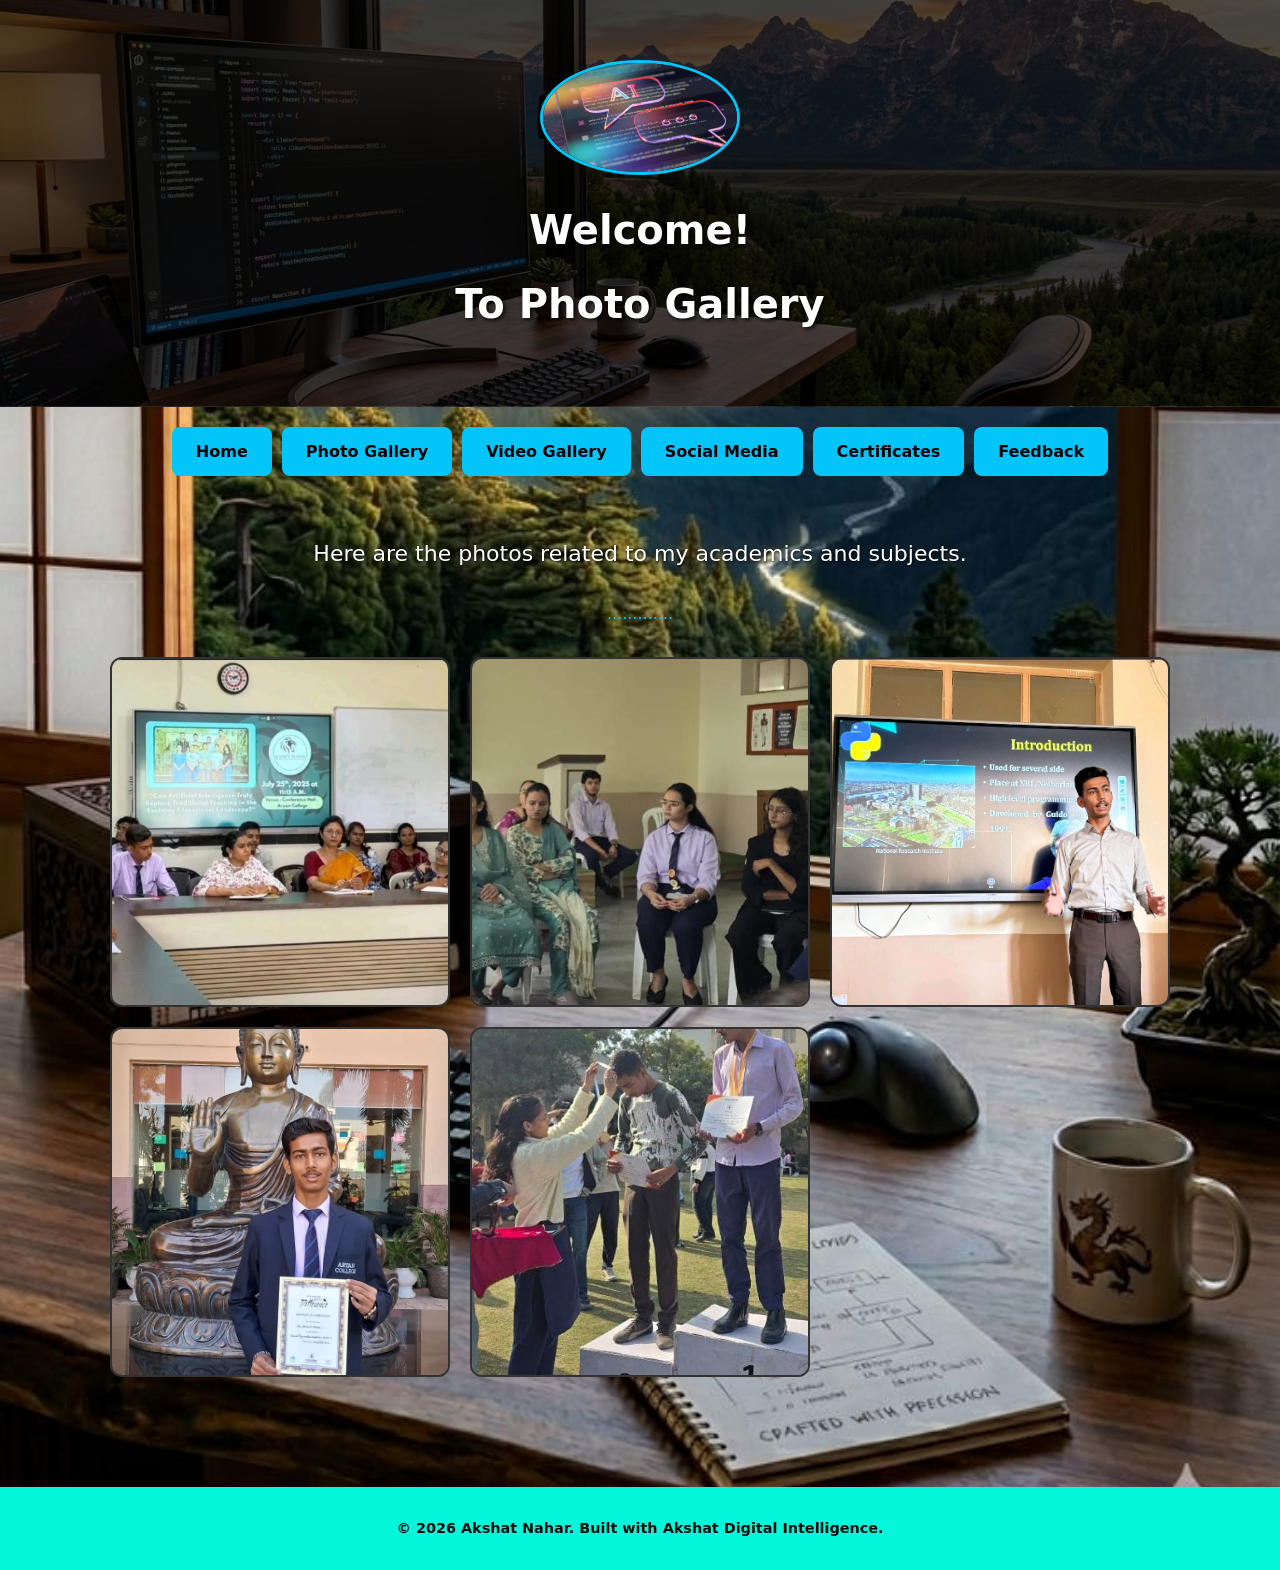
==== index(1).html @ 99dc2d25 "Update index(1).html" ====
<!DOCTYPE html>
<html lang="en">
<head>
  <meta charset="UTF-8">
  <meta name="viewport" content="width=device-width, initial-scale=1.0">
  <title>Akshat Nahar | Portfolio</title>
  <style>
    * { 
      margin: 0; 
      padding: 0; 
      box-sizing: border-box; 
      font-family: system-ui, -apple-system, BlinkMacSystemFont, "Segoe UI", Roboto, Helvetica, Arial, sans-serif, "Apple Color Emoji","Seoje UI Emoji";
      -webkit-font-smoothing: antialiased;
      -moz-osx-font-smoothing: grayscale;
      -webkit-tap-highlight-color: transparent; /* Removes the dark flash block on Android link taps */
    }
    
    body { 
      background: url('index(1).jpeg') no-repeat center center fixed; 
      background-size: cover;
      color: #ffffff; 
      line-height: 1.6; 
      padding: 0;
      overflow-x: hidden;
      width: 100%;
    }

/* Universal Glass Container Backdrop */
    .glass-panel {
      background: rgba(15, 15, 15, 0.85);
      backdrop-filter: blur(16px);
      -webkit-backdrop-filter: blur(16px);
      border: 1px solid rgba(255, 255, 255, 0.08);
    }
    
    header { 
      padding: 60px 20px; 
      text-align: center;
      background: linear-gradient(rgba(0,0,0,0.7), rgba(0,0,0,0.7)), url('index.jpeg') no-repeat center center;
      background-size: cover;
      border-bottom: 1px solid rgba(255, 255, 255, 0.1);
    }

    header img {
      border-radius: 50%;
      object-fit: cover;
      max-width: 200px;
      height: auto;
      margin-bottom: 15px;
      border: 3px solid #04c5fa;
    }

    h1 { 
      font-size: 2.5rem; 
      margin-bottom: 10px; 
      text-shadow: 2px 2px 4px rgba(0,0,0,0.8);
    }

    h2 { 
      font-size: 2rem; 
      margin: 40px 0 20px; 
      text-align: center; 
    }

    p , .about-text{ 
      color: #ffffff; 
      line-height: 1.6; 
      max-width: 700px; 
      margin: 0 auto 30px; 
      text-align: center;
    }

    /* Responsive Navigation */
    .nav-container {
      display: flex;
      flex-wrap: wrap;
      gap: 10px;
      justify-content: center;
      padding: 20px;
      max-width: 1000px;
      margin: 0 auto;
    }

    .btn { 
      display: inline-block; 
      padding: 12px 24px; 
      background: #04c5fa; 
      color: #000; 
      text-decoration: none; 
      border-radius: 8px; 
      font-weight: bold;
      transition: background 0.3s ease, transform 0.2s ease;
      text-align: center;
    }

    .btn:hover { 
      background: #039ec8; 
      transform: translateY(-2px);
    }

    section { 
      padding: 40px 20px; 
      max-width: 1100px; 
      margin: 0 auto; 
    }

    /* Responsive Image Gallery */
    .gallery-grid { 
      display: grid; 
      grid-template-columns: repeat(auto-fit, minmax(300px, 1fr)); 
      gap: 20px; 
      padding: 20px 0;
    }

    .gallery-grid img {
      width: 100%;
      height: 350px;
      object-fit: cover;
      border-radius: 12px;
      border: 2px solid #333;
      transition: transform 0.3s ease;
    }

    .gallery-grid img:hover {
      transform: scale(1.02);
      border-color: #04c5fa;
    }

    footer { 
      background: #04f7db; 
      padding: 30px 20px; 
      text-align: center; 
      color: #0b0b0b; 
      font-size: 0.9rem; 
      font-weight: bold;
      margin-top: 50px;
    }

    /* Target specific screen sizes if needed */
    @media (max-width: 600px) {
      h1 { font-size: 2rem; }
      .btn { width: 100%; } /* Full width buttons on small mobile screens */
      .gallery-grid { grid-template-columns: 1fr; } /* Single column images on mobile */
      .gallery-grid img { height: 250px; }
    }
  </style>
</head>
<body>

  <header>
    <img src="photo.jpeg" alt="Akshat Nahar">
    <h1>Welcome!</h1>
    <h1>To Photo Gallery</h1>
  </header>

  <nav class="nav-container">
    <a href="index.html" class="btn">Home</a>  
    <a href="index(1).html" class="btn">Photo Gallery</a>
    <a href="index(2).html" class="btn">Video Gallery</a>
    <a href="index(3).html" class="btn">Social Media</a>
    <a href="index(4).html" class="btn">Certificates</a>
    <a href="index(5).html" class="btn">Feedback</a>
  </nav>

  <main>
    <section id="photo">
      <p style="font-size: 22px; text-shadow: 1px 1px 3px rgba(0,0,0,0.8);">
        Here are the photos related to my academics and subjects.
      </p>
      
      <div id="demo" style="text-align:center; color:#04c5fa; margin-bottom: 10px;"></div>

      <div class="gallery-grid">
        <img src="july.jpeg" alt="Academic Photo July">
        <img src="aug.jpeg" alt="Academic Photo August">
        <img src="nov.jpeg" alt="Academic Photo November">
        <img src="dec.jpeg" alt="Academic Photo December">
        <img src="jan.jpeg" alt="Academic Photo January">
      </div>
    </section>
  </main>
    
  <footer>
    © 2026 Akshat Nahar. Built with Akshat Digital Intelligence.
  </footer>

  <script>
    console.log("Hello from index.js");
    document.getElementById("demo").innerText = ".............";
  </script>
</body>
</html>
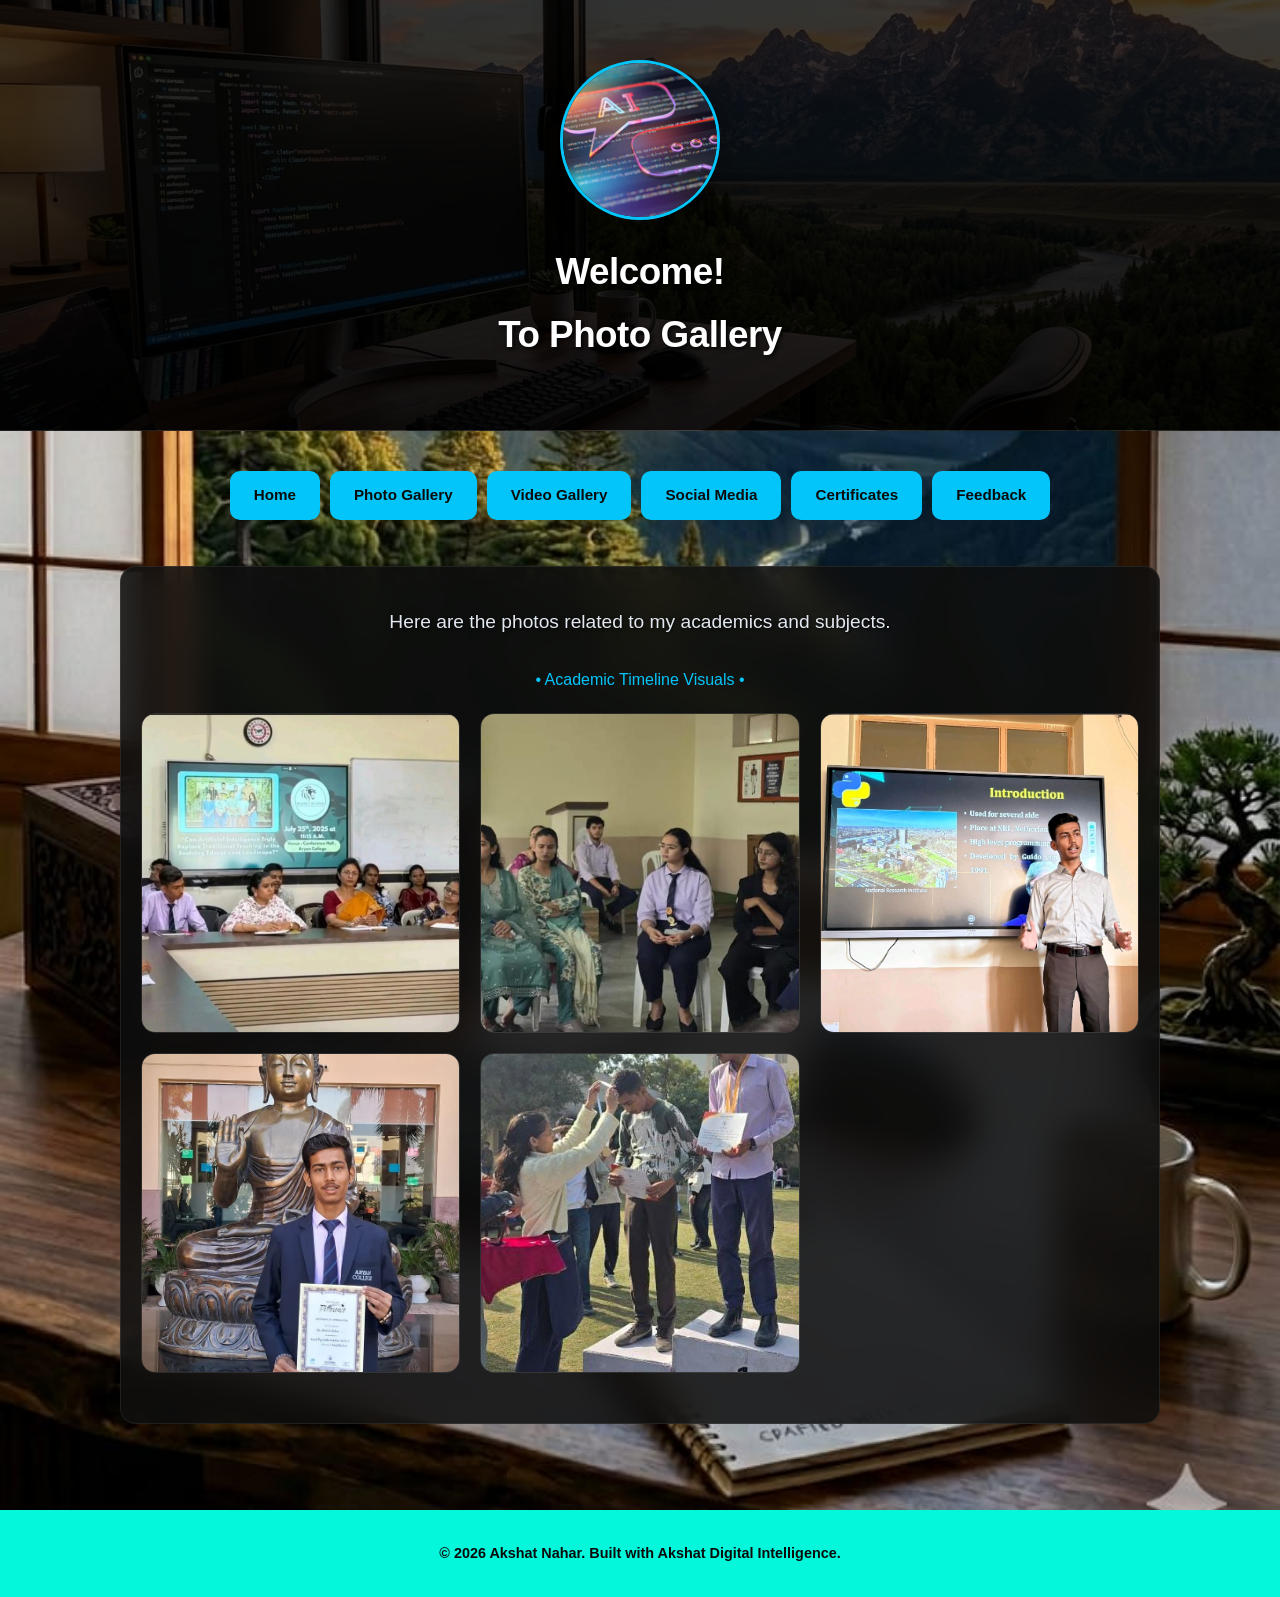
==== commit 483c0ced: "Update index(1).html" ====
--- a/index(1).html
+++ b/index(1).html
@@ -2,21 +2,22 @@
 <html lang="en">
 <head>
   <meta charset="UTF-8">
-  <meta name="viewport" content="width=device-width, initial-scale=1.0">
-  <title>Akshat Nahar | Portfolio</title>
+  <meta name="viewport" content="width=device-width, initial-scale=1.0, viewport-fit=cover">
+  <title>Akshat Nahar | Portfolio - Photo Gallery</title>
   <style>
+    /* Reset & Cross-Platform System Styles */
     * { 
       margin: 0; 
       padding: 0; 
       box-sizing: border-box; 
-      font-family: system-ui, -apple-system, BlinkMacSystemFont, "Segoe UI", Roboto, Helvetica, Arial, sans-serif, "Apple Color Emoji","Seoje UI Emoji";
+      font-family: -apple-system, BlinkMacSystemFont, "Segoe UI", Roboto, Helvetica, Arial, sans-serif, "Apple Color Emoji", "Segoe UI Emoji";
       -webkit-font-smoothing: antialiased;
       -moz-osx-font-smoothing: grayscale;
-      -webkit-tap-highlight-color: transparent; /* Removes the dark flash block on Android link taps */
+      -webkit-tap-highlight-color: transparent; /* Removes dark tap flash on Android */
     }
     
     body { 
-      background: url('index(1).jpeg') no-repeat center center fixed; 
+      background: #000000 url('index(1).jpeg') no-repeat center center fixed; 
       background-size: cover;
       color: #ffffff; 
       line-height: 1.6; 
@@ -25,18 +26,19 @@
       width: 100%;
     }
 
-/* Universal Glass Container Backdrop */
+    /* Universal Glass Container Backdrop */
     .glass-panel {
       background: rgba(15, 15, 15, 0.85);
       backdrop-filter: blur(16px);
       -webkit-backdrop-filter: blur(16px);
       border: 1px solid rgba(255, 255, 255, 0.08);
+      border-radius: 16px;
     }
     
     header { 
       padding: 60px 20px; 
       text-align: center;
-      background: linear-gradient(rgba(0,0,0,0.7), rgba(0,0,0,0.7)), url('index.jpeg') no-repeat center center;
+      background: linear-gradient(rgba(0,0,0,0.75), rgba(0,0,0,0.9)), url('index.jpeg') no-repeat center center;
       background-size: cover;
       border-bottom: 1px solid rgba(255, 255, 255, 0.1);
     }
@@ -44,104 +46,155 @@
     header img {
       border-radius: 50%;
       object-fit: cover;
-      max-width: 200px;
-      height: auto;
+      width: 160px;
+      height: 160px;
       margin-bottom: 15px;
       border: 3px solid #04c5fa;
+      box-shadow: 0 8px 24px rgba(0, 0, 0, 0.5);
     }
 
     h1 { 
-      font-size: 2.5rem; 
-      margin-bottom: 10px; 
+      font-size: 2.3rem; 
+      font-weight: 700;
+      margin-bottom: 5px; 
       text-shadow: 2px 2px 4px rgba(0,0,0,0.8);
-    }
-
-    h2 { 
-      font-size: 2rem; 
-      margin: 40px 0 20px; 
-      text-align: center; 
-    }
-
-    p , .about-text{ 
-      color: #ffffff; 
-      line-height: 1.6; 
-      max-width: 700px; 
-      margin: 0 auto 30px; 
-      text-align: center;
-    }
-
-    /* Responsive Navigation */
+      letter-spacing: -0.5px;
+    }
+
+    /* Responsive Navigation Layout */
     .nav-container {
       display: flex;
       flex-wrap: wrap;
       gap: 10px;
       justify-content: center;
       padding: 20px;
-      max-width: 1000px;
-      margin: 0 auto;
+      max-width: 1040px;
+      margin: 20px auto 0;
     }
 
     .btn { 
-      display: inline-block; 
+      display: inline-flex; 
+      align-items: center;
+      justify-content: center;
       padding: 12px 24px; 
       background: #04c5fa; 
-      color: #000; 
+      color: #0b0b0b; 
       text-decoration: none; 
-      border-radius: 8px; 
-      font-weight: bold;
-      transition: background 0.3s ease, transform 0.2s ease;
+      border-radius: 10px; 
+      font-weight: 600;
+      font-size: 0.95rem;
+      min-height: 48px; /* Safe mobile tap targeting */
+      transition: background 0.3s ease, transform 0.2s ease, box-shadow 0.2s ease;
       text-align: center;
     }
 
     .btn:hover { 
       background: #039ec8; 
       transform: translateY(-2px);
+      box-shadow: 0 4px 12px rgba(4, 197, 250, 0.3);
+    }
+
+    .btn:active {
+      transform: translateY(0);
+    }
+
+    main {
+      padding: 10px 20px;
     }
 
     section { 
       padding: 40px 20px; 
-      max-width: 1100px; 
-      margin: 0 auto; 
-    }
-
-    /* Responsive Image Gallery */
+      max-width: 1040px; 
+      margin: 16px auto; 
+    }
+
+    p { 
+      color: #e2e8f0; 
+      line-height: 1.6; 
+      max-width: 720px; 
+      margin: 0 auto 30px; 
+      text-align: center;
+    }
+
+    /* Responsive Grid for Images */
     .gallery-grid { 
       display: grid; 
-      grid-template-columns: repeat(auto-fit, minmax(300px, 1fr)); 
+      grid-template-columns: repeat(auto-fit, minmax(280px, 1fr)); 
       gap: 20px; 
-      padding: 20px 0;
+      padding: 10px 0;
     }
 
     .gallery-grid img {
       width: 100%;
-      height: 350px;
+      height: 320px;
       object-fit: cover;
-      border-radius: 12px;
-      border: 2px solid #333;
-      transition: transform 0.3s ease;
+      border-radius: 14px;
+      border: 1px solid rgba(255, 255, 255, 0.1);
+      transition: transform 0.3s ease, border-color 0.3s ease, box-shadow 0.3s ease;
     }
 
     .gallery-grid img:hover {
-      transform: scale(1.02);
+      transform: translateY(-4px);
       border-color: #04c5fa;
+      box-shadow: 0 6px 18px rgba(4, 197, 250, 0.2);
     }
 
     footer { 
       background: #04f7db; 
-      padding: 30px 20px; 
+      padding: 32px 16px; 
       text-align: center; 
       color: #0b0b0b; 
       font-size: 0.9rem; 
-      font-weight: bold;
-      margin-top: 50px;
-    }
-
-    /* Target specific screen sizes if needed */
-    @media (max-width: 600px) {
-      h1 { font-size: 2rem; }
-      .btn { width: 100%; } /* Full width buttons on small mobile screens */
-      .gallery-grid { grid-template-columns: 1fr; } /* Single column images on mobile */
-      .gallery-grid img { height: 250px; }
+      font-weight: 600;
+      margin-top: 60px;
+    }
+
+    /* Media Queries for Perfect Device Responsiveness */
+    @media (max-width: 768px) {
+      header {
+        padding: 40px 16px;
+      }
+      
+      h1 { 
+        font-size: 1.8rem; 
+      }
+
+      .nav-container {
+        display: grid;
+        grid-template-columns: repeat(2, 1fr); /* 2 columns across mobile screens */
+        gap: 8px;
+        padding: 12px;
+      }
+
+      .btn { 
+        width: 100%; 
+        padding: 10px 14px;
+        font-size: 0.88rem;
+      }
+
+      section {
+        padding: 30px 16px;
+      }
+
+      .gallery-grid { 
+        grid-template-columns: repeat(auto-fit, minmax(240px, 1fr));
+        gap: 16px;
+      }
+      
+      .gallery-grid img { 
+        height: 260px; 
+      }
+    }
+
+    @media (max-width: 420px) {
+      /* Stack menu links directly on narrow phones */
+      .nav-container {
+        grid-template-columns: 1fr;
+      }
+      
+      .gallery-grid {
+        grid-template-columns: 1fr;
+      }
     }
   </style>
 </head>
@@ -163,12 +216,12 @@
   </nav>
 
   <main>
-    <section id="photo">
-      <p style="font-size: 22px; text-shadow: 1px 1px 3px rgba(0,0,0,0.8);">
+    <section id="photo" class="glass-panel">
+      <p style="font-size: 1.2rem; text-shadow: 1px 1px 3px rgba(0,0,0,0.8);">
         Here are the photos related to my academics and subjects.
       </p>
       
-      <div id="demo" style="text-align:center; color:#04c5fa; margin-bottom: 10px;"></div>
+      <div id="demo" style="text-align:center; color:#04c5fa; margin-bottom: 10px; font-weight: 500;"></div>
 
       <div class="gallery-grid">
         <img src="july.jpeg" alt="Academic Photo July">
@@ -185,8 +238,8 @@
   </footer>
 
   <script>
-    console.log("Hello from index.js");
-    document.getElementById("demo").innerText = ".............";
+    console.log("Photo Gallery Script running smoothly.");
+    document.getElementById("demo").innerText = "• Academic Timeline Visuals •";
   </script>
 </body>
 </html>
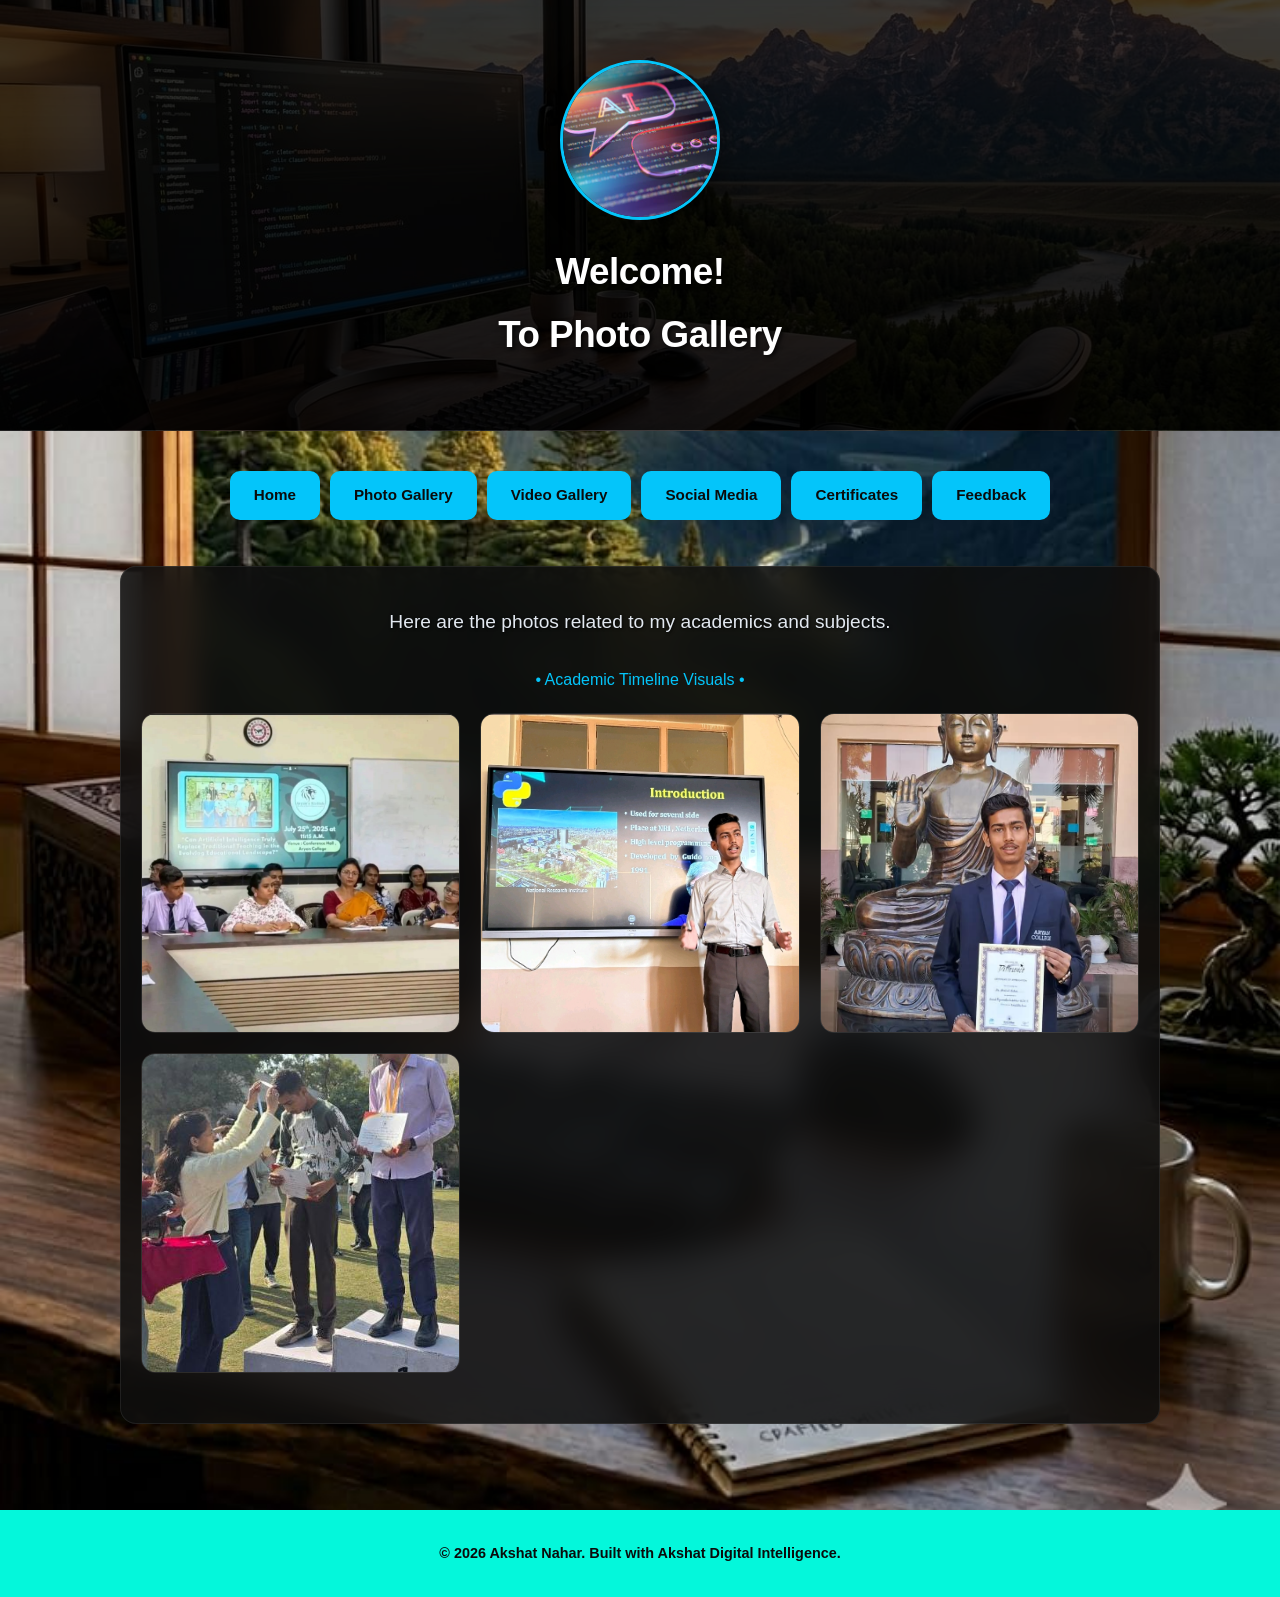
==== commit 76e6fb3a: "Refactor index(1).html to remove duplicates Removed duplicate HTML structure and cleaned up the phot" ====
--- a/index(1).html
+++ b/index(1).html
@@ -225,7 +225,6 @@
 
       <div class="gallery-grid">
         <img src="july.jpeg" alt="Academic Photo July">
-        <img src="aug.jpeg" alt="Academic Photo August">
         <img src="nov.jpeg" alt="Academic Photo November">
         <img src="dec.jpeg" alt="Academic Photo December">
         <img src="jan.jpeg" alt="Academic Photo January">
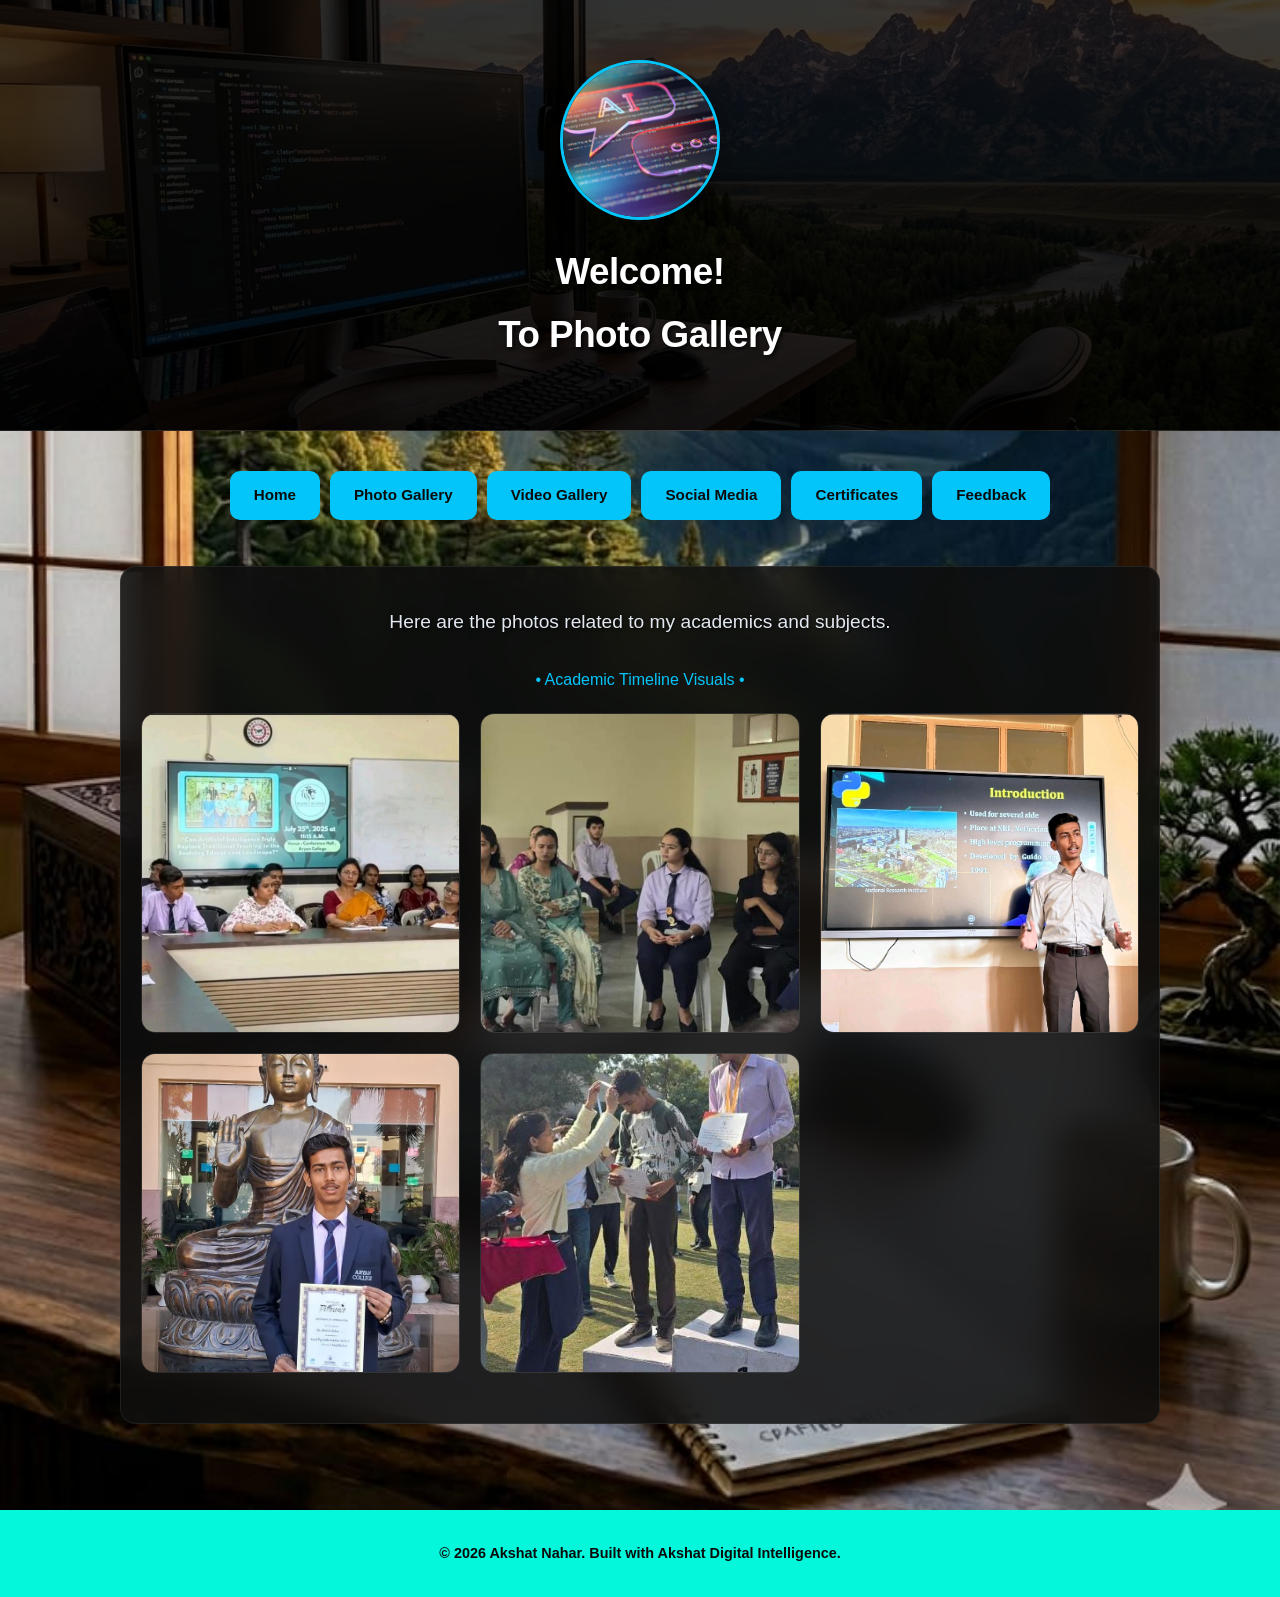
==== commit 3819a5b9: "Add August photo to gallery and update layout Updated the photo gallery section to include an additi" ====
--- a/index(1).html
+++ b/index(1).html
@@ -208,7 +208,7 @@
 
   <nav class="nav-container">
     <a href="index.html" class="btn">Home</a>  
-    <a href="index(1).html" class="btn">Photo Gallery</a>
+    <a href="index(1).html" height=500 class="btn">Photo Gallery</a>
     <a href="index(2).html" class="btn">Video Gallery</a>
     <a href="index(3).html" class="btn">Social Media</a>
     <a href="index(4).html" class="btn">Certificates</a>
@@ -225,6 +225,7 @@
 
       <div class="gallery-grid">
         <img src="july.jpeg" alt="Academic Photo July">
+        <img src="aug.jpeg" alt="Academic Photo August">
         <img src="nov.jpeg" alt="Academic Photo November">
         <img src="dec.jpeg" alt="Academic Photo December">
         <img src="jan.jpeg" alt="Academic Photo January">
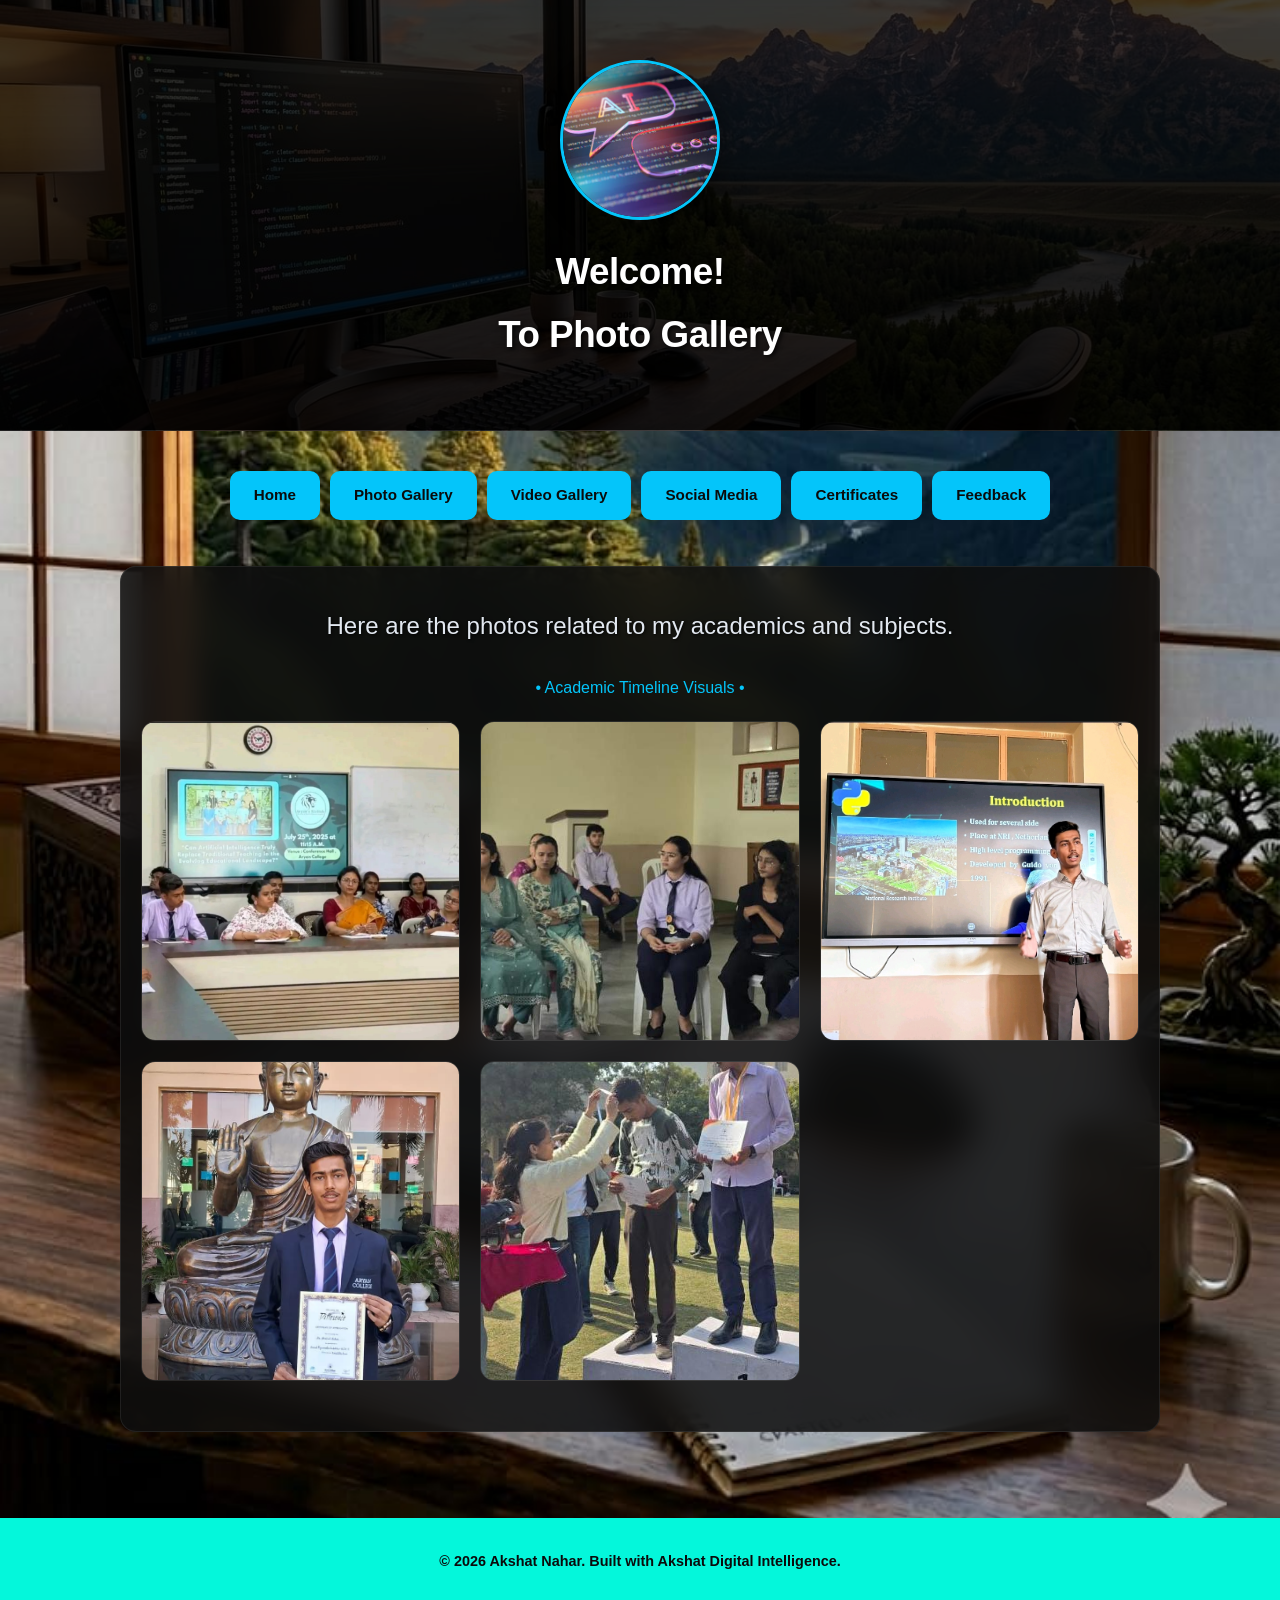
==== commit 7fdc88f7: "Modify photo gallery section and script Updated the photo gallery section's text size and added a ne" ====
--- a/index(1).html
+++ b/index(1).html
@@ -217,7 +217,7 @@
 
   <main>
     <section id="photo" class="glass-panel">
-      <p style="font-size: 1.2rem; text-shadow: 1px 1px 3px rgba(0,0,0,0.8);">
+      <p style="font-size: 1.5rem; text-shadow: 1px 1px 3px rgba(0,0,0,0.8);">
         Here are the photos related to my academics and subjects.
       </p>
       
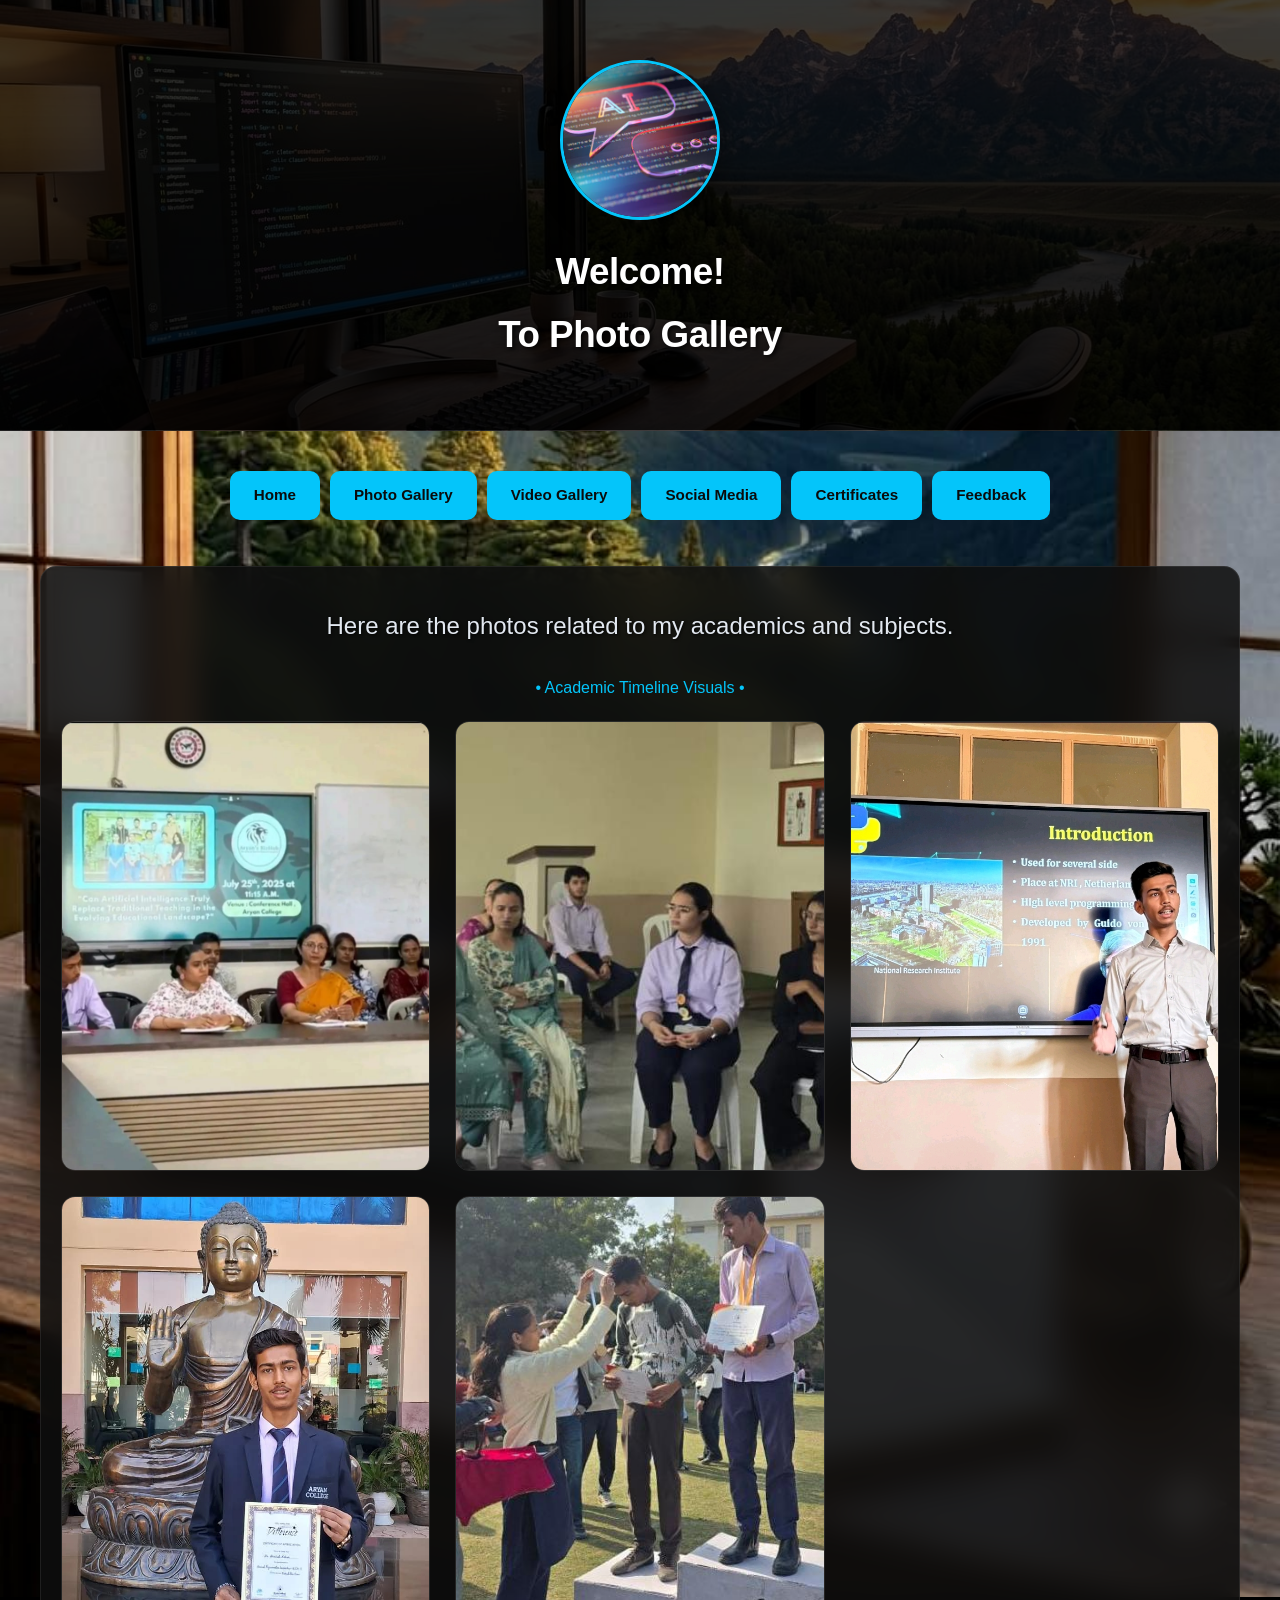
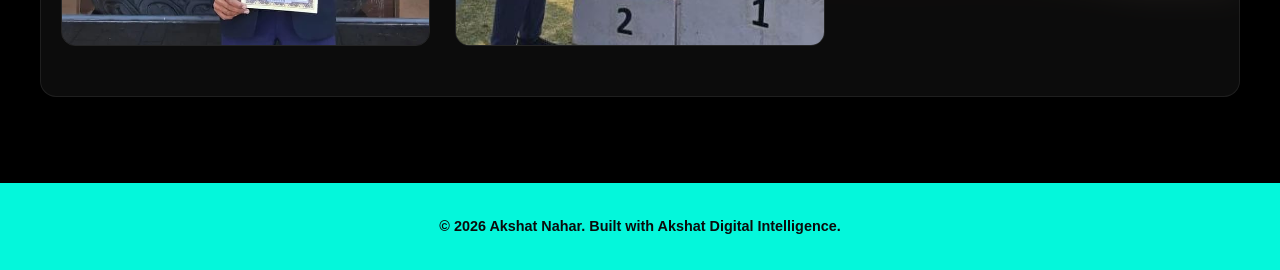
==== commit 537c90cb: "Update index(1).html" ====
--- a/index(1).html
+++ b/index(1).html
@@ -13,7 +13,7 @@
       font-family: -apple-system, BlinkMacSystemFont, "Segoe UI", Roboto, Helvetica, Arial, sans-serif, "Apple Color Emoji", "Segoe UI Emoji";
       -webkit-font-smoothing: antialiased;
       -moz-osx-font-smoothing: grayscale;
-      -webkit-tap-highlight-color: transparent; /* Removes dark tap flash on Android */
+      -webkit-tap-highlight-color: transparent;
     }
     
     body { 
@@ -68,7 +68,7 @@
       gap: 10px;
       justify-content: center;
       padding: 20px;
-      max-width: 1040px;
+      max-width: 1200px;
       margin: 20px auto 0;
     }
 
@@ -83,7 +83,7 @@
       border-radius: 10px; 
       font-weight: 600;
       font-size: 0.95rem;
-      min-height: 48px; /* Safe mobile tap targeting */
+      min-height: 48px; 
       transition: background 0.3s ease, transform 0.2s ease, box-shadow 0.2s ease;
       text-align: center;
     }
@@ -94,17 +94,13 @@
       box-shadow: 0 4px 12px rgba(4, 197, 250, 0.3);
     }
 
-    .btn:active {
-      transform: translateY(0);
-    }
-
     main {
       padding: 10px 20px;
     }
 
     section { 
       padding: 40px 20px; 
-      max-width: 1040px; 
+      max-width: 1200px; /* Expanded grid container width */
       margin: 16px auto; 
     }
 
@@ -116,27 +112,68 @@
       text-align: center;
     }
 
-    /* Responsive Grid for Images */
+    /* Upgraded High-Visibility Gallery Grid */
     .gallery-grid { 
       display: grid; 
-      grid-template-columns: repeat(auto-fit, minmax(280px, 1fr)); 
-      gap: 20px; 
+      grid-template-columns: repeat(auto-fit, minmax(320px, 1fr)); 
+      gap: 25px; 
       padding: 10px 0;
     }
 
     .gallery-grid img {
       width: 100%;
-      height: 320px;
+      height: 450px; /* Increased from 320px for a more dramatic layout */
       object-fit: cover;
       border-radius: 14px;
       border: 1px solid rgba(255, 255, 255, 0.1);
-      transition: transform 0.3s ease, border-color 0.3s ease, box-shadow 0.3s ease;
+      cursor: pointer;
+      transition: transform 0.3s cubic-bezier(0.16, 1, 0.3, 1), border-color 0.3s ease, box-shadow 0.3s ease;
     }
 
     .gallery-grid img:hover {
-      transform: translateY(-4px);
+      transform: scale(1.02) translateY(-4px);
       border-color: #04c5fa;
-      box-shadow: 0 6px 18px rgba(4, 197, 250, 0.2);
+      box-shadow: 0 12px 24px rgba(4, 197, 250, 0.25);
+    }
+
+    /* Lightbox Modal System */
+    .lightbox {
+      display: none;
+      position: fixed;
+      z-index: 9999;
+      top: 0;
+      left: 0;
+      width: 100%;
+      height: 100%;
+      background: rgba(0, 0, 0, 0.95);
+      backdrop-filter: blur(8px);
+      justify-content: center;
+      align-items: center;
+    }
+
+    .lightbox img {
+      max-width: 90%;
+      max-height: 85%;
+      object-fit: contain;
+      border-radius: 8px;
+      border: 1px solid rgba(255, 255, 255, 0.2);
+      box-shadow: 0 0 32px rgba(0,0,0,0.8);
+    }
+
+    .lightbox-close {
+      position: absolute;
+      top: 24px;
+      right: 24px;
+      color: #ffffff;
+      font-size: 2.5rem;
+      font-weight: 300;
+      cursor: pointer;
+      line-height: 1;
+      width: 44px;
+      height: 44px;
+      display: flex;
+      align-items: center;
+      justify-content: center;
     }
 
     footer { 
@@ -149,7 +186,7 @@
       margin-top: 60px;
     }
 
-    /* Media Queries for Perfect Device Responsiveness */
+    /* Responsive Device Optimizations */
     @media (max-width: 768px) {
       header {
         padding: 40px 16px;
@@ -161,39 +198,36 @@
 
       .nav-container {
         display: grid;
-        grid-template-columns: repeat(2, 1fr); /* 2 columns across mobile screens */
+        grid-template-columns: repeat(2, 1fr);
         gap: 8px;
         padding: 12px;
       }
 
-      .btn { 
-        width: 100%; 
-        padding: 10px 14px;
-        font-size: 0.88rem;
-      }
-
       section {
         padding: 30px 16px;
       }
 
       .gallery-grid { 
-        grid-template-columns: repeat(auto-fit, minmax(240px, 1fr));
+        grid-template-columns: repeat(auto-fit, minmax(260px, 1fr));
         gap: 16px;
       }
       
       .gallery-grid img { 
-        height: 260px; 
+        height: 360px; /* Scaled down slightly for mobile, still beautifully large */
       }
     }
 
     @media (max-width: 420px) {
-      /* Stack menu links directly on narrow phones */
       .nav-container {
         grid-template-columns: 1fr;
       }
       
       .gallery-grid {
         grid-template-columns: 1fr;
+      }
+
+      .gallery-grid img { 
+        height: 320px; 
       }
     }
   </style>
@@ -208,7 +242,7 @@
 
   <nav class="nav-container">
     <a href="index.html" class="btn">Home</a>  
-    <a href="index(1).html" height=500 class="btn">Photo Gallery</a>
+    <a href="index(1).html" class="btn">Photo Gallery</a>
     <a href="index(2).html" class="btn">Video Gallery</a>
     <a href="index(3).html" class="btn">Social Media</a>
     <a href="index(4).html" class="btn">Certificates</a>
@@ -224,14 +258,20 @@
       <div id="demo" style="text-align:center; color:#04c5fa; margin-bottom: 10px; font-weight: 500;"></div>
 
       <div class="gallery-grid">
-        <img src="july.jpeg" alt="Academic Photo July">
-        <img src="aug.jpeg" alt="Academic Photo August">
-        <img src="nov.jpeg" alt="Academic Photo November">
-        <img src="dec.jpeg" alt="Academic Photo December">
-        <img src="jan.jpeg" alt="Academic Photo January">
+        <img src="july.jpeg" alt="Academic Photo July" onclick="openLightbox(this.src)">
+        <img src="aug.jpeg" alt="Academic Photo August" onclick="openLightbox(this.src)">
+        <img src="nov.jpeg" alt="Academic Photo November" onclick="openLightbox(this.src)">
+        <img src="dec.jpeg" alt="Academic Photo December" onclick="openLightbox(this.src)">
+        <img src="jan.jpeg" alt="Academic Photo January" onclick="openLightbox(this.src)">
       </div>
     </section>
   </main>
+
+  <!-- Interactive Lightbox Markup -->
+  <div id="lightboxModal" class="lightbox" onclick="closeLightbox()">
+    <span class="lightbox-close">&times;</span>
+    <img id="lightboxImg" src="" alt="Enlarged View">
+  </div>
     
   <footer>
     © 2026 Akshat Nahar. Built with Akshat Digital Intelligence.
@@ -240,6 +280,21 @@
   <script>
     console.log("Photo Gallery Script running smoothly.");
     document.getElementById("demo").innerText = "• Academic Timeline Visuals •";
+
+    // Lightbox Logic
+    const modal = document.getElementById("lightboxModal");
+    const modalImg = document.getElementById("lightboxImg");
+
+    function openLightbox(src) {
+      modal.style.display = "flex";
+      modalImg.src = src;
+      document.body.style.overflow = "hidden"; // Stops underlying page scrolling
+    }
+
+    function closeLightbox() {
+      modal.style.display = "none";
+      document.body.style.overflow = "auto"; // Restores page scrolling
+    }
   </script>
 </body>
 </html>
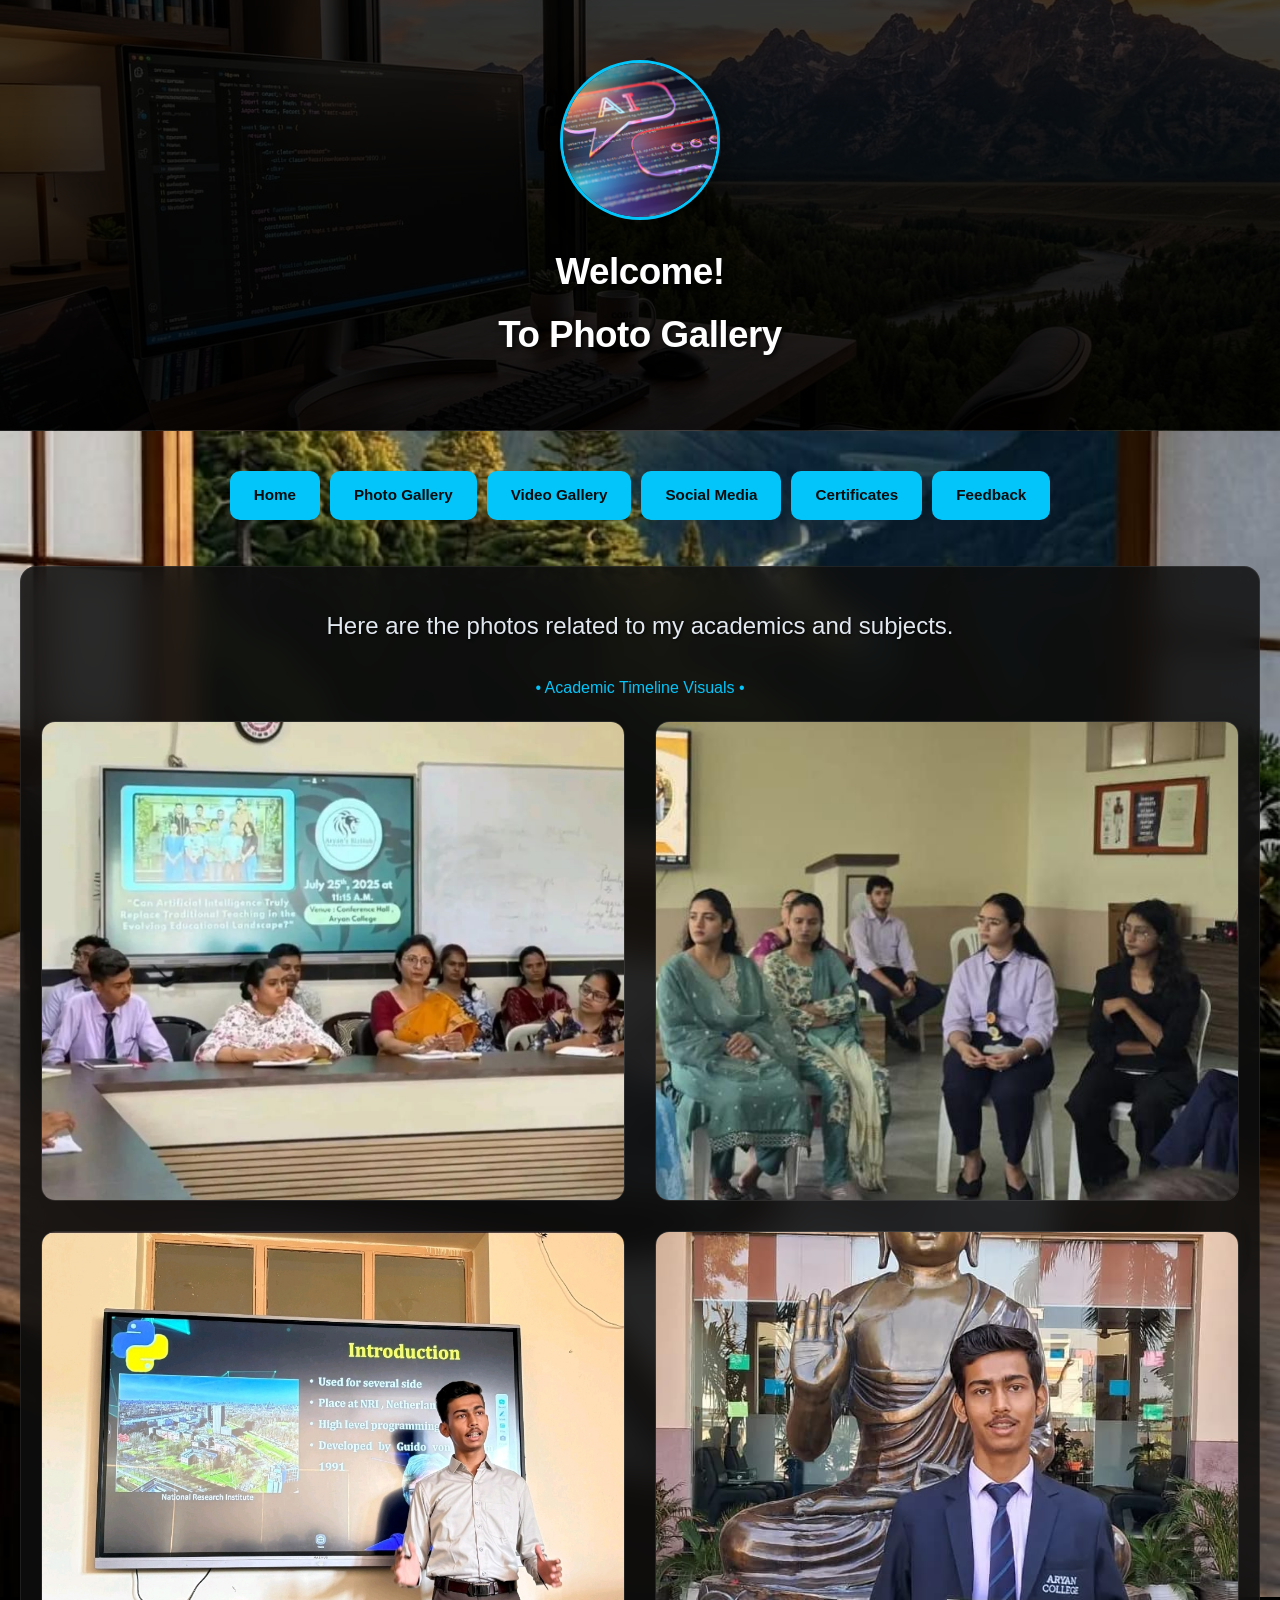
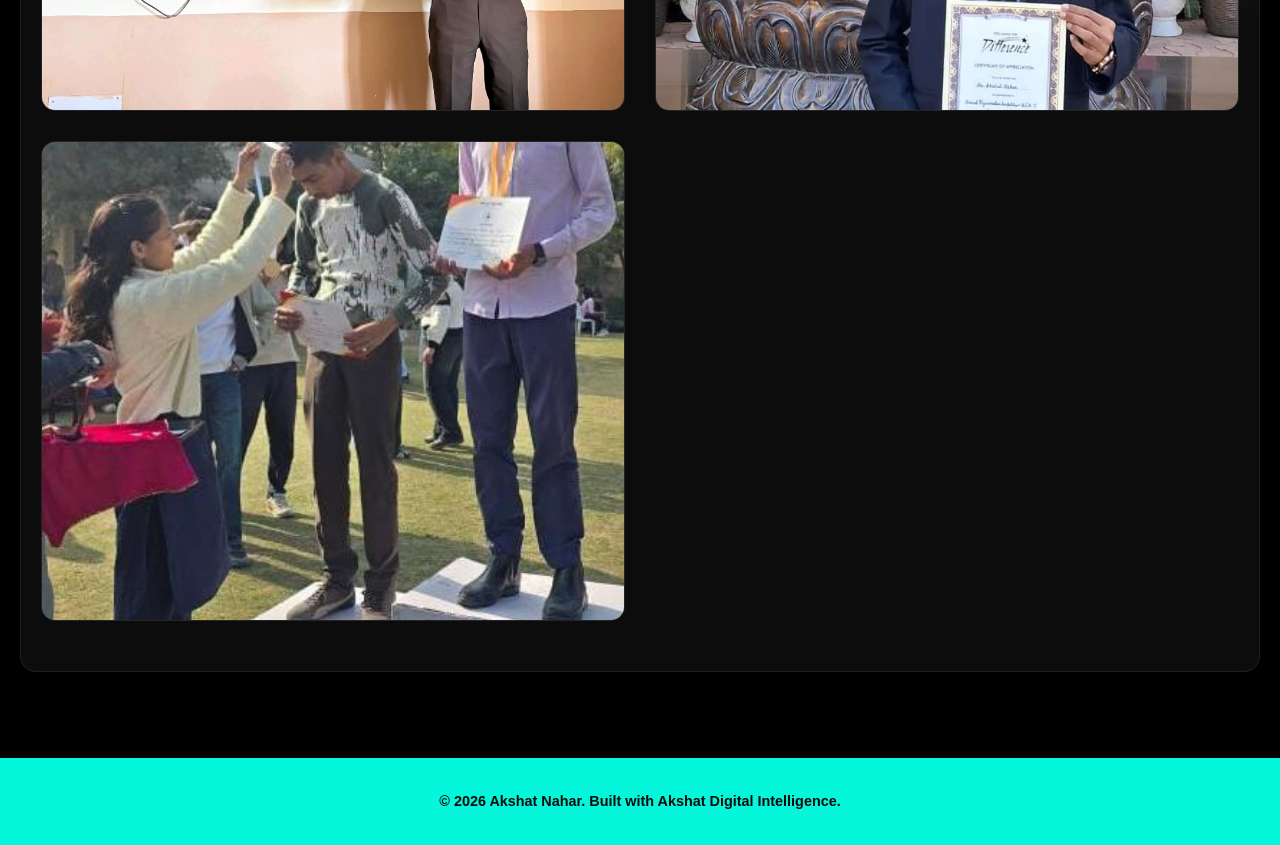
==== commit 7fbe290b: "Update index(1).html" ====
--- a/index(1).html
+++ b/index(1).html
@@ -68,7 +68,7 @@
       gap: 10px;
       justify-content: center;
       padding: 20px;
-      max-width: 1200px;
+      max-width: 1400px; /* Aligned with wider layout */
       margin: 20px auto 0;
     }
 
@@ -100,7 +100,7 @@
 
     section { 
       padding: 40px 20px; 
-      max-width: 1200px; /* Expanded grid container width */
+      max-width: 1400px; /* Increased width cap for a dramatic widescreen layout */
       margin: 16px auto; 
     }
 
@@ -112,17 +112,17 @@
       text-align: center;
     }
 
-    /* Upgraded High-Visibility Gallery Grid */
+    /* High-Visibility Expanded Gallery Grid */
     .gallery-grid { 
       display: grid; 
-      grid-template-columns: repeat(auto-fit, minmax(320px, 1fr)); 
-      gap: 25px; 
+      grid-template-columns: repeat(auto-fit, minmax(400px, 1fr)); /* Increased minimum block width from 320px to 400px */
+      gap: 30px; 
       padding: 10px 0;
     }
 
     .gallery-grid img {
       width: 100%;
-      height: 450px; /* Increased from 320px for a more dramatic layout */
+      height: 480px; /* Bumped up height slightly to keep realistic photo aspect ratios with the wider space */
       object-fit: cover;
       border-radius: 14px;
       border: 1px solid rgba(255, 255, 255, 0.1);
@@ -186,7 +186,17 @@
       margin-top: 60px;
     }
 
-    /* Responsive Device Optimizations */
+    /* Mobile Adaptations (safely falls back so layout doesn't break on small screens) */
+    @media (max-width: 900px) {
+      .gallery-grid {
+        grid-template-columns: repeat(auto-fit, minmax(280px, 1fr));
+        gap: 20px;
+      }
+      .gallery-grid img {
+        height: 380px;
+      }
+    }
+
     @media (max-width: 768px) {
       header {
         padding: 40px 16px;
@@ -205,15 +215,6 @@
 
       section {
         padding: 30px 16px;
-      }
-
-      .gallery-grid { 
-        grid-template-columns: repeat(auto-fit, minmax(260px, 1fr));
-        gap: 16px;
-      }
-      
-      .gallery-grid img { 
-        height: 360px; /* Scaled down slightly for mobile, still beautifully large */
       }
     }
 
@@ -288,12 +289,12 @@
     function openLightbox(src) {
       modal.style.display = "flex";
       modalImg.src = src;
-      document.body.style.overflow = "hidden"; // Stops underlying page scrolling
+      document.body.style.overflow = "hidden"; 
     }
 
     function closeLightbox() {
       modal.style.display = "none";
-      document.body.style.overflow = "auto"; // Restores page scrolling
+      document.body.style.overflow = "auto"; 
     }
   </script>
 </body>
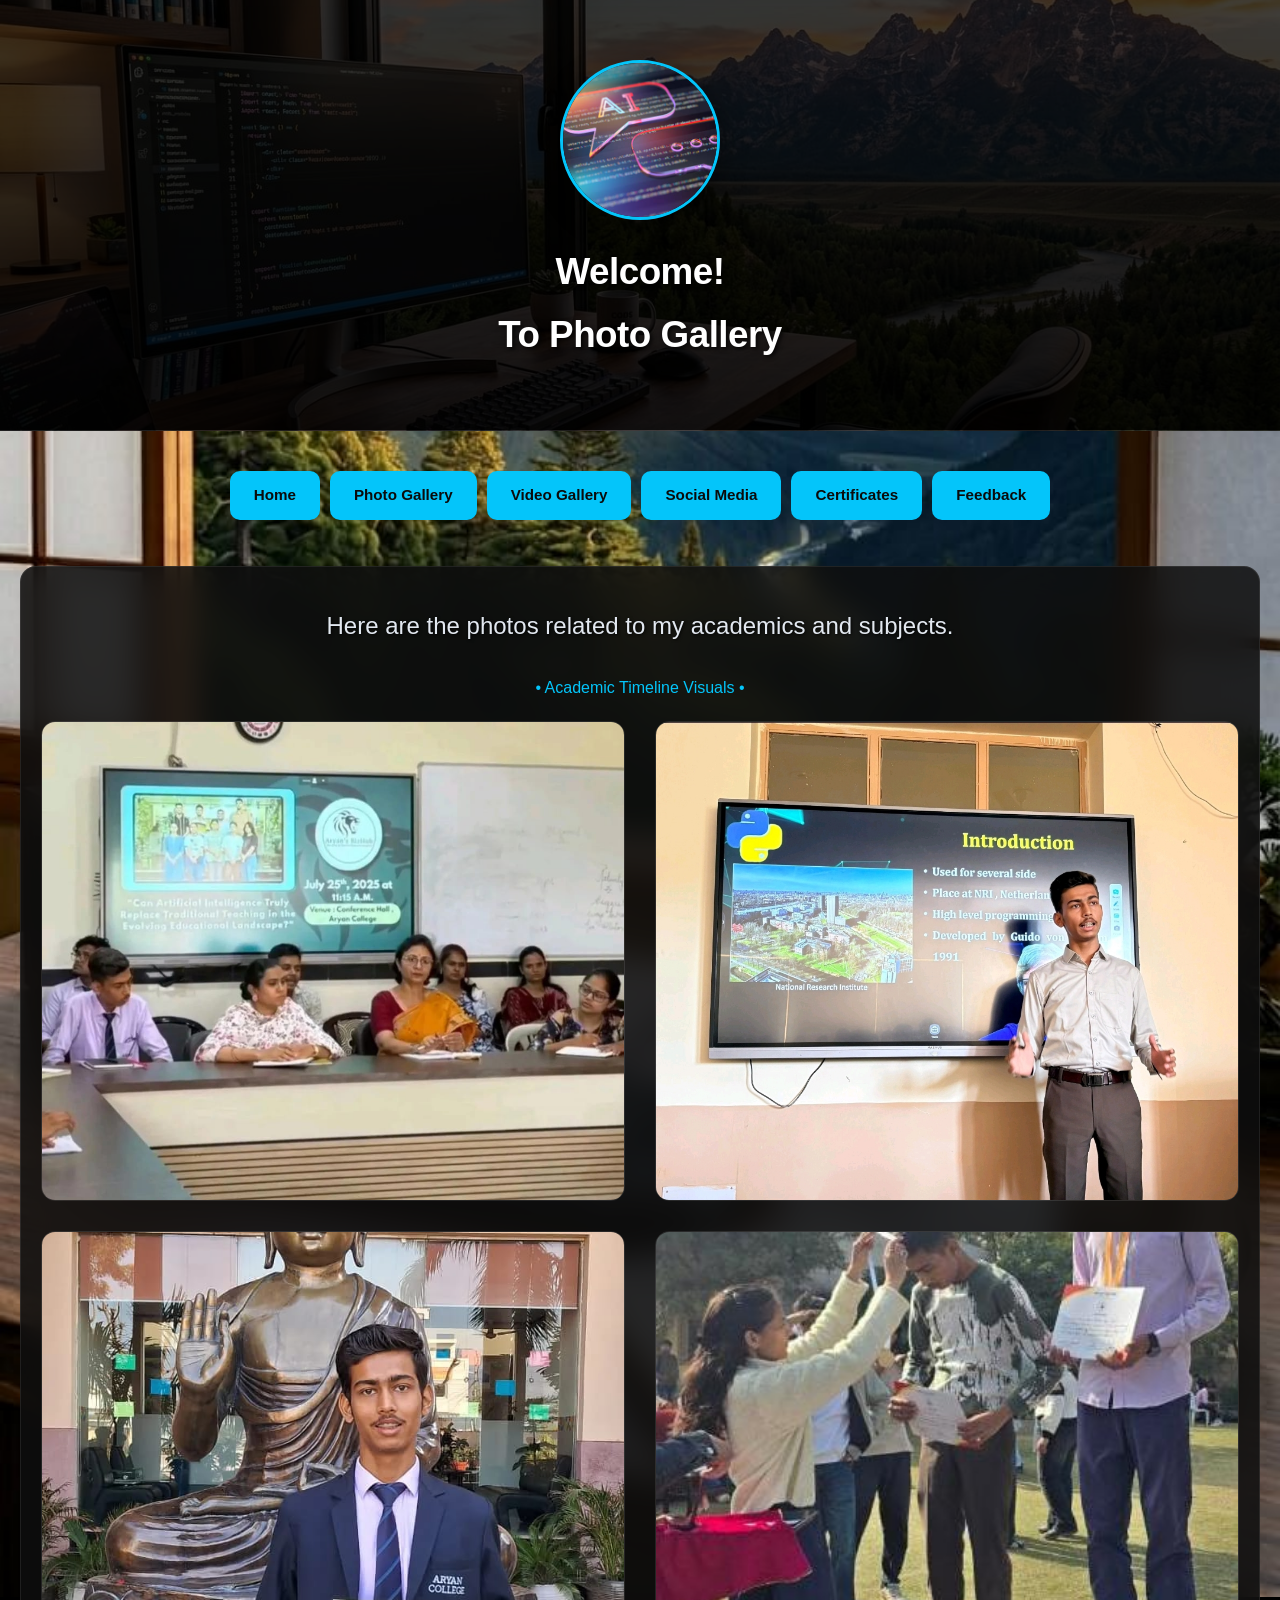
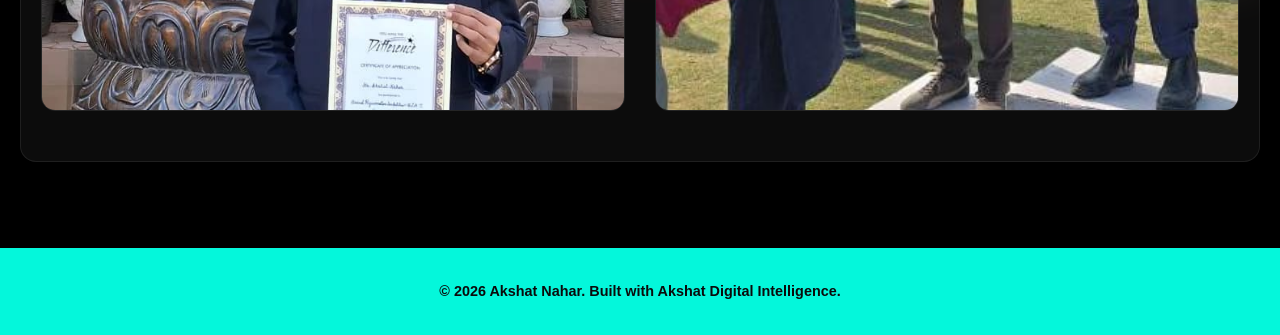
==== commit 0abc8216: "Update index(1).html" ====
--- a/index(1).html
+++ b/index(1).html
@@ -260,7 +260,6 @@
 
       <div class="gallery-grid">
         <img src="july.jpeg" alt="Academic Photo July" onclick="openLightbox(this.src)">
-        <img src="aug.jpeg" alt="Academic Photo August" onclick="openLightbox(this.src)">
         <img src="nov.jpeg" alt="Academic Photo November" onclick="openLightbox(this.src)">
         <img src="dec.jpeg" alt="Academic Photo December" onclick="openLightbox(this.src)">
         <img src="jan.jpeg" alt="Academic Photo January" onclick="openLightbox(this.src)">
